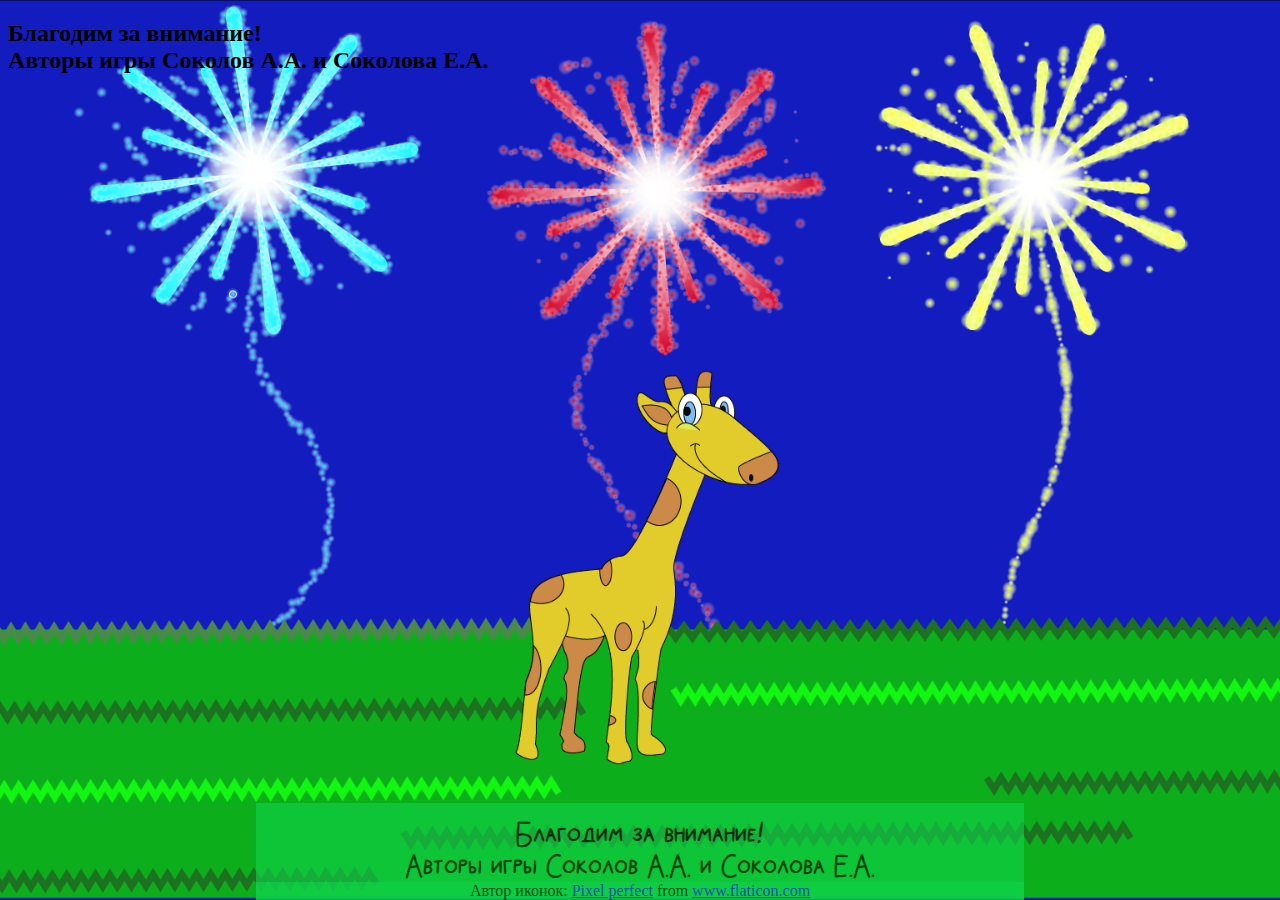
==== level10.html @ 083d12b7 "Add files via upload" ====
<!doctype html>
<html lang="en">

<head>

    <meta charset="utf-8">
    <meta name="viewport" content="width=device-width, initial-scale=1">

    <link rel="stylesheet" href="css/level10.css">

    <title>Document</title>
</head>

<body>
    <div class="text">
        <h2>Благодим за внимание!<br> Авторы игры Соколов А.А. и Соколова Е.А.</h2>
    </div>
    <div class="end">
        <h1>Благодим за внимание!<br> Авторы игры Соколов А.А. и Соколова Е.А.</h1>
    </div>
    <div class="end">Автор иконок: <a href="https://www.flaticon.com/ru/authors/pixel-perfect" title="Pixel perfect">Pixel perfect</a> from <a href="https://www.flaticon.com/ru/" title="Flaticon">www.flaticon.com</a></div>
</body>

</html>
---- css/level10.css ----
body {
    background: url(../img/the_end.png) no-repeat center center fixed;
    -webkit-background-size: cover;
    -moz-background-size: cover;
    -o-background-size: cover;
    background-size: cover;
}

@font-face {
    font-family: 'Kosko';
    src: url(../fonts/KoskoRegular-Regular.woff);
}

h1 {
    text-align: center;
    color: rgb(0, 0, 0);
    font-family: Kosko;
    font-size: 25px;
}

.end {
    text-align: center;
    width: 60%;
    left: 20%;
    position: absolute;
    bottom: 0%;
    background-color: rgb(16, 211, 75);
    opacity: 0.6;
}
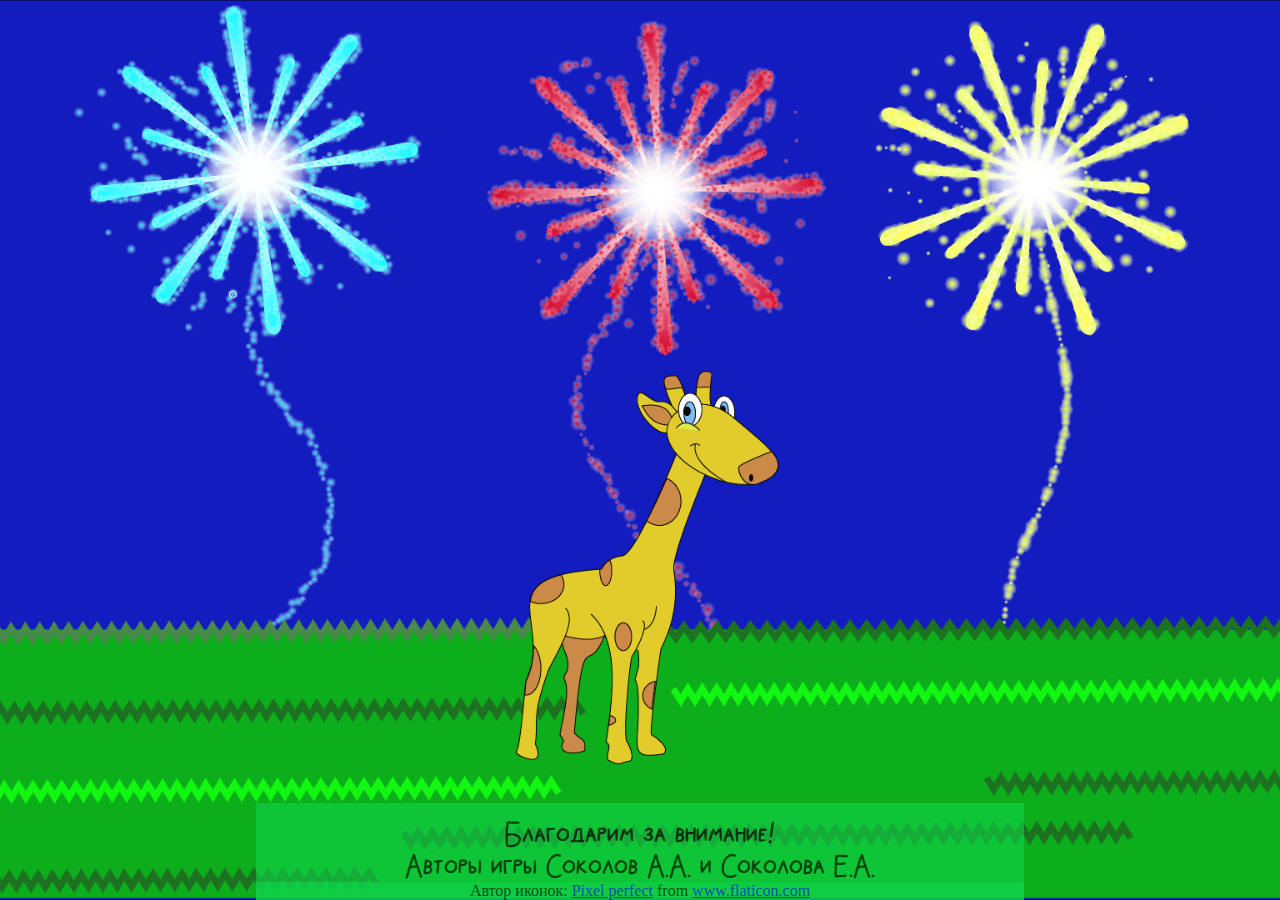
==== commit 4096d8b1: "Update level10.html" ====
--- a/level10.html
+++ b/level10.html
@@ -12,13 +12,11 @@
 </head>
 
 <body>
-    <div class="text">
-        <h2>Благодим за внимание!<br> Авторы игры Соколов А.А. и Соколова Е.А.</h2>
-    </div>
+    
     <div class="end">
-        <h1>Благодим за внимание!<br> Авторы игры Соколов А.А. и Соколова Е.А.</h1>
+        <h1>Благодарим за внимание!<br> Авторы игры Соколов А.А. и Соколова Е.А.</h1>
     </div>
     <div class="end">Автор иконок: <a href="https://www.flaticon.com/ru/authors/pixel-perfect" title="Pixel perfect">Pixel perfect</a> from <a href="https://www.flaticon.com/ru/" title="Flaticon">www.flaticon.com</a></div>
 </body>
 
-</html>+</html>
